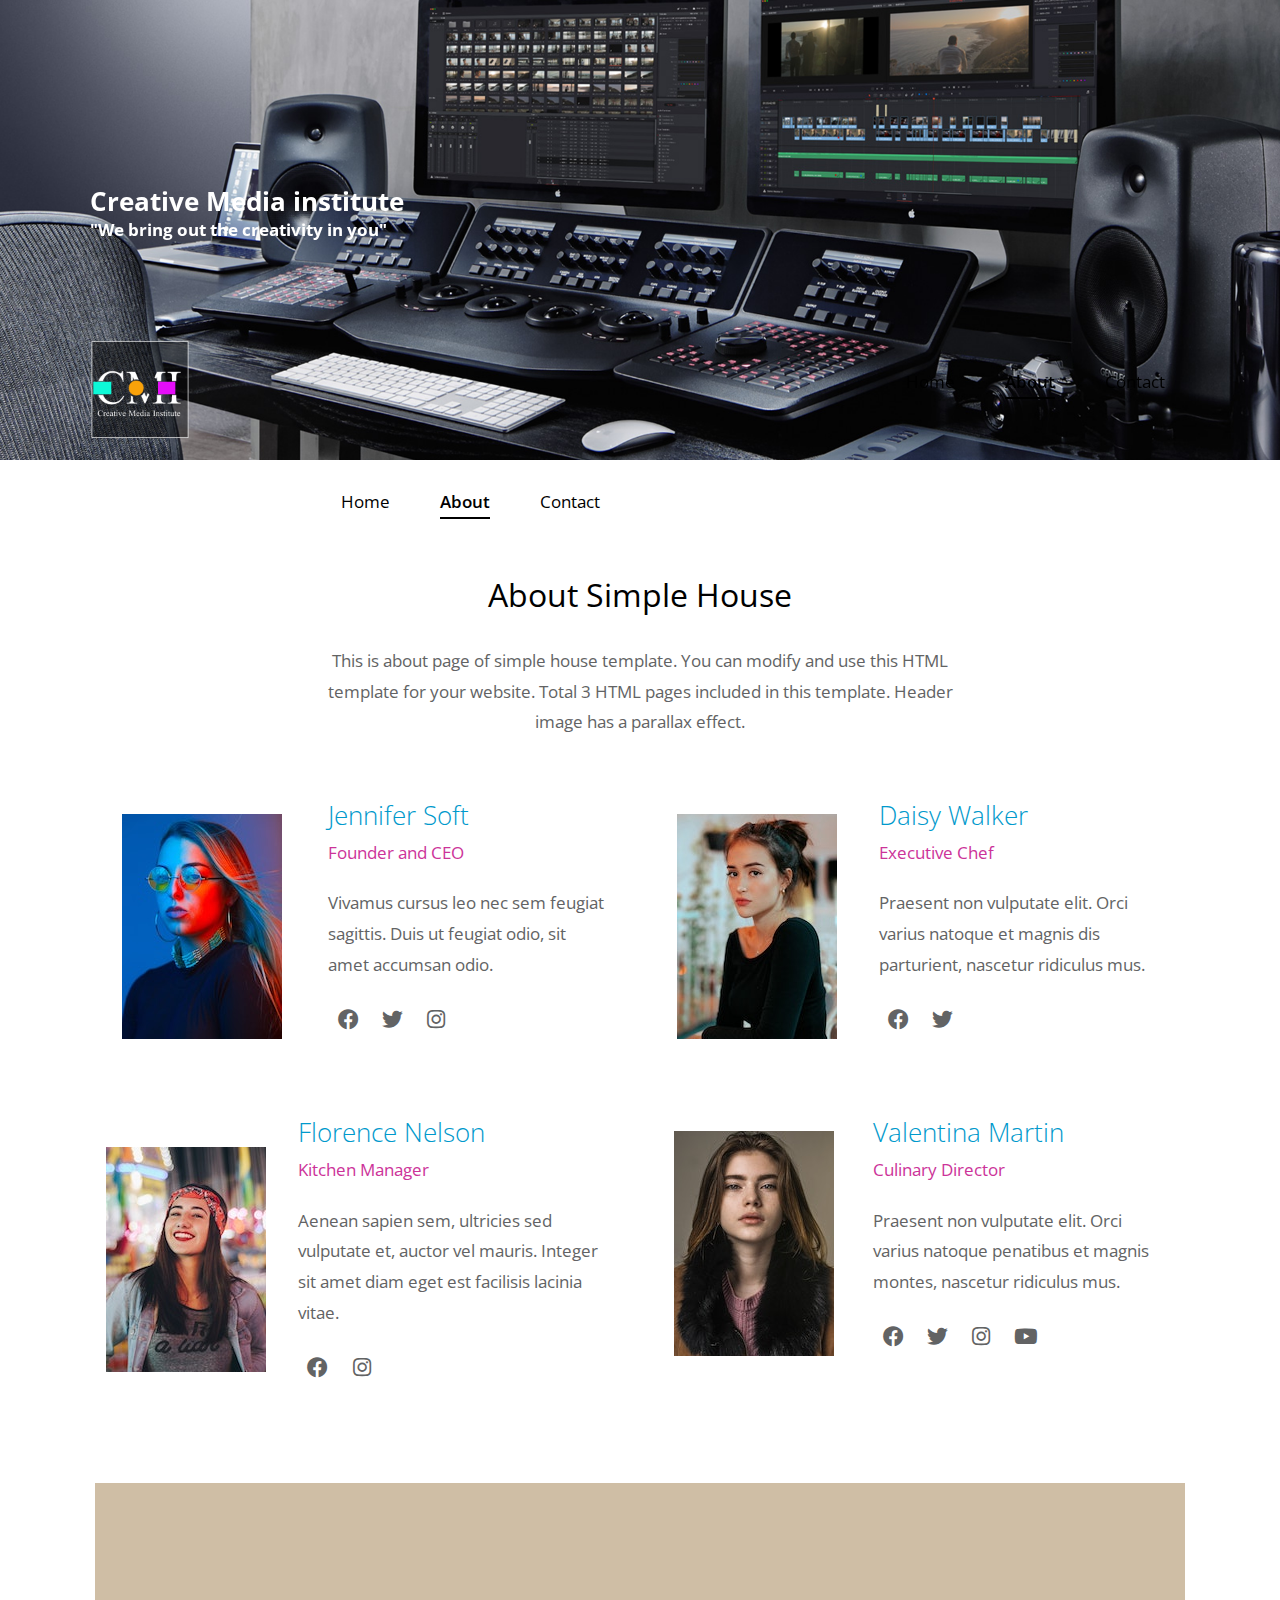
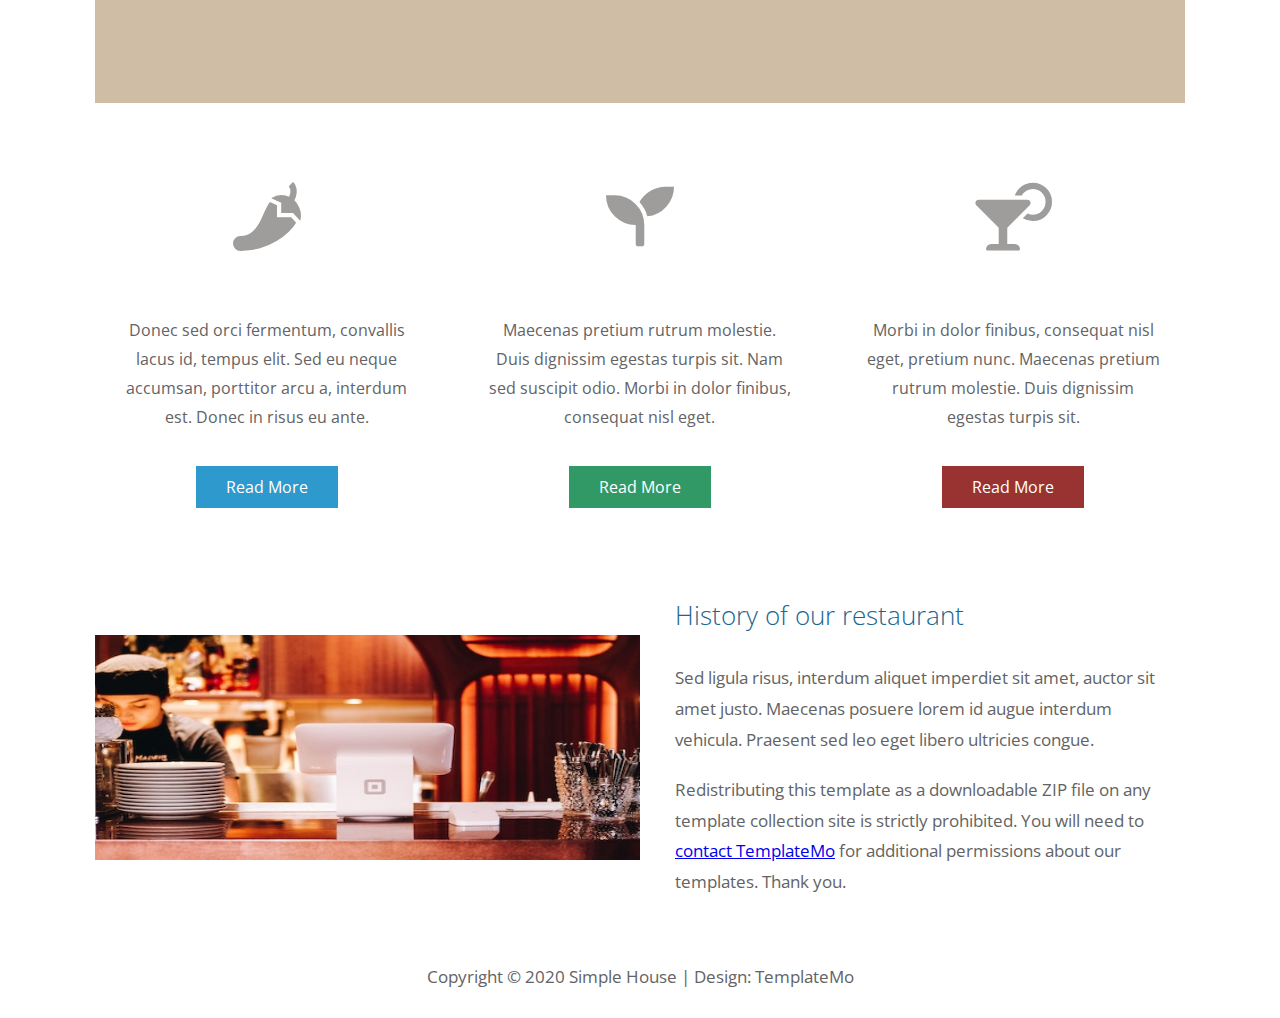
==== about.html @ 789415ed "done" ====
<!DOCTYPE html>
<html>
	<head>
		<meta charset="UTF-8" />
		<meta name="viewport" content="width=device-width, initial-scale=1.0" />
		<meta http-equiv="X-UA-Compatible" content="ie=edge" />
		<title>Creative media instute-About our instructors</title>
		<link
			href="https://fonts.googleapis.com/css?family=Open+Sans:300,400"
			rel="stylesheet"
		/>
		<link href="css/all.min.css" rel="stylesheet" />
		<link href="css/templatemo-style.css" rel="stylesheet" />
	</head>
	<!--

Simple House

https://templatemo.com/tm-539-simple-house

-->
	<body>
		<div class="container">
			<!-- Top box -->
			<!-- Logo & Site Name -->
			<div class="placeholder">
				<div
					class="parallax-window"
					data-parallax="scroll"
					data-image-src="img/studio.png"
				>
					<div class="tm-headerText">
						<h2>Creative Media institute</h2>
						<h4>"We bring out the creativity in you"</h4>
					</div>
					<div class="tm-header">
						<div class="row tm-header-inner">
							<div class="col-md-6 col-12">
								<img src="video/logo.png" alt="Logo" class="tm-site-logo" />
							</div>
							<nav class="col-md-6 col-12 tm-nav">
								<ul class="tm-nav-ul">
									<li class="tm-nav-li">
										<a href="index.html" class="tm-nav-link">Home</a>
									</li>
									<li class="tm-nav-li">
										<a href="about.html" class="tm-nav-link active">About</a>
									</li>
									<li class="tm-nav-li">
										<a href="contact.html" class="tm-nav-link">Contact</a>
									</li>
								</ul>
							</nav>
						</div>
					</div>
				</div>
			</div>

			<!-- MOBILE VIEW HEADER START -->
			<div class="mobileViewH_cotainer">
				<video width="100%" height="auto" autoplay loop>
					<source src="./video/video.mp4" type="video/mp4" />
					<source src="./video/video.mp4" type="video/ogg" />
					Your browser does not support the video tag.
				</video>
				<div>
					<div class="mobileViewHeader">
						<div class="row">
							<div class="col-md-6 col-12">
								<img src="video/logo.png" alt="Logo" class="tm-site-logo" />
							</div>
						</div>
					</div>
				</div>
			</div>
			<!-- MOBILE VIEW HEADER END -->

			<nav class="col-md-6 col-12 tm-nav">
				<ul class="tm-nav-ul">
					<li class="tm-nav-li">
						<a href="index.html" class="tm-nav-link">Home</a>
					</li>
					<li class="tm-nav-li">
						<a href="about.html" class="tm-nav-link active">About</a>
					</li>
					<li class="tm-nav-li">
						<a href="contact.html" class="tm-nav-link">Contact</a>
					</li>
				</ul>
			</nav>


			<main>
				<header class="row tm-welcome-section">
					<h2 class="col-12 text-center tm-section-title">
						About Simple House
					</h2>
					<p class="col-12 text-center">
						This is about page of simple house template. You can modify and use
						this HTML template for your website. Total 3 HTML pages included in
						this template. Header image has a parallax effect.
					</p>
				</header>

				<div class="tm-container-inner tm-persons">
					<div class="row">
						<article class="col-lg-6">
							<figure class="tm-person">
								<img
									src="img/about-01.jpg"
									alt="Image"
									class="img-fluid tm-person-img"
								/>
								<figcaption class="tm-person-description">
									<h4 class="tm-person-name">Jennifer Soft</h4>
									<p class="tm-person-title">Founder and CEO</p>
									<p class="tm-person-about">
										Vivamus cursus leo nec sem feugiat sagittis. Duis ut feugiat
										odio, sit amet accumsan odio.
									</p>
									<div>
										<a href="https://fb.com" class="tm-social-link"
											><i class="fab fa-facebook tm-social-icon"></i
										></a>
										<a href="https://twitter.com" class="tm-social-link"
											><i class="fab fa-twitter tm-social-icon"></i
										></a>
										<a href="https://instagram.com" class="tm-social-link"
											><i class="fab fa-instagram tm-social-icon"></i
										></a>
									</div>
								</figcaption>
							</figure>
						</article>
						<article class="col-lg-6">
							<figure class="tm-person">
								<img
									src="img/about-02.jpg"
									alt="Image"
									class="img-fluid tm-person-img"
								/>
								<figcaption class="tm-person-description">
									<h4 class="tm-person-name">Daisy Walker</h4>
									<p class="tm-person-title">Executive Chef</p>
									<p class="tm-person-about">
										Praesent non vulputate elit. Orci varius natoque et magnis
										dis parturient, nascetur ridiculus mus.
									</p>
									<div>
										<a href="https://fb.com" class="tm-social-link"
											><i class="fab fa-facebook tm-social-icon"></i
										></a>
										<a href="https://twitter.com" class="tm-social-link"
											><i class="fab fa-twitter tm-social-icon"></i
										></a>
									</div>
								</figcaption>
							</figure>
						</article>
						<article class="col-lg-6">
							<figure class="tm-person">
								<img
									src="img/about-03.jpg"
									alt="Image"
									class="img-fluid tm-person-img"
								/>
								<figcaption class="tm-person-description">
									<h4 class="tm-person-name">Florence Nelson</h4>
									<p class="tm-person-title">Kitchen Manager</p>
									<p class="tm-person-about">
										Aenean sapien sem, ultricies sed vulputate et, auctor vel
										mauris. Integer sit amet diam eget est facilisis lacinia
										vitae.
									</p>
									<div>
										<a href="https://fb.com" class="tm-social-link"
											><i class="fab fa-facebook tm-social-icon"></i
										></a>
										<a href="https://instagram.com" class="tm-social-link"
											><i class="fab fa-instagram tm-social-icon"></i
										></a>
									</div>
								</figcaption>
							</figure>
						</article>
						<article class="col-lg-6">
							<figure class="tm-person">
								<img
									src="img/about-04.jpg"
									alt="Image"
									class="img-fluid tm-person-img"
								/>
								<figcaption class="tm-person-description">
									<h4 class="tm-person-name">Valentina Martin</h4>
									<p class="tm-person-title">Culinary Director</p>
									<p class="tm-person-about">
										Praesent non vulputate elit. Orci varius natoque penatibus
										et magnis montes, nascetur ridiculus mus.
									</p>
									<div>
										<a href="https://fb.com" class="tm-social-link"
											><i class="fab fa-facebook tm-social-icon"></i
										></a>
										<a href="https://twitter.com" class="tm-social-link"
											><i class="fab fa-twitter tm-social-icon"></i
										></a>
										<a href="https://instagram.com" class="tm-social-link"
											><i class="fab fa-instagram tm-social-icon"></i
										></a>
										<a href="https://youtube.com" class="tm-social-link"
											><i class="fab fa-youtube tm-social-icon"></i
										></a>
									</div>
								</figcaption>
							</figure>
						</article>
					</div>
				</div>
				<div class="tm-container-inner tm-featured-image">
					<div class="row">
						<div class="col-12">
							<div class="placeholder-2">
								<div
									class="parallax-window-2"
									data-parallax="scroll"
									data-image-src="img/about-05.jpg"
								></div>
							</div>
						</div>
					</div>
				</div>
				<div class="tm-container-inner tm-features">
					<div class="row">
						<div class="col-lg-4">
							<div class="tm-feature">
								<i class="fas fa-4x fa-pepper-hot tm-feature-icon"></i>
								<p class="tm-feature-description">
									Donec sed orci fermentum, convallis lacus id, tempus elit. Sed
									eu neque accumsan, porttitor arcu a, interdum est. Donec in
									risus eu ante.
								</p>
								<a href="index.html" class="tm-btn tm-btn-primary">Read More</a>
							</div>
						</div>
						<div class="col-lg-4">
							<div class="tm-feature">
								<i class="fas fa-4x fa-seedling tm-feature-icon"></i>
								<p class="tm-feature-description">
									Maecenas pretium rutrum molestie. Duis dignissim egestas
									turpis sit. Nam sed suscipit odio. Morbi in dolor finibus,
									consequat nisl eget.
								</p>
								<a href="index.html" class="tm-btn tm-btn-success">Read More</a>
							</div>
						</div>
						<div class="col-lg-4">
							<div class="tm-feature">
								<i class="fas fa-4x fa-cocktail tm-feature-icon"></i>
								<p class="tm-feature-description">
									Morbi in dolor finibus, consequat nisl eget, pretium nunc.
									Maecenas pretium rutrum molestie. Duis dignissim egestas
									turpis sit.
								</p>
								<a href="index.html" class="tm-btn tm-btn-danger">Read More</a>
							</div>
						</div>
					</div>
				</div>
				<div class="tm-container-inner tm-history">
					<div class="row">
						<div class="col-12">
							<div class="tm-history-inner">
								<img
									src="img/about-06.jpg"
									alt="Image"
									class="img-fluid tm-history-img"
								/>
								<div class="tm-history-text">
									<h4 class="tm-history-title">History of our restaurant</h4>
									<p class="tm-mb-p">
										Sed ligula risus, interdum aliquet imperdiet sit amet,
										auctor sit amet justo. Maecenas posuere lorem id augue
										interdum vehicula. Praesent sed leo eget libero ultricies
										congue.
									</p>
									<p>
										Redistributing this template as a downloadable ZIP file on
										any template collection site is strictly prohibited. You
										will need to
										<a href="https://templatemo.com/contact"
											>contact TemplateMo</a
										>
										for additional permissions about our templates. Thank you.
									</p>
								</div>
							</div>
						</div>
					</div>
				</div>
			</main>

			<footer class="tm-footer text-center">
				<p>
					Copyright &copy; 2020 Simple House | Design:
					<a rel="nofollow" href="https://templatemo.com">TemplateMo</a>
				</p>
			</footer>
		</div>
		<script src="js/jquery.min.js"></script>
		<script src="js/parallax.min.js"></script>
	</body>
</html>
---- css/templatemo-style.css ----
/*

Simple House

https://templatemo.com/tm-539-simple-house

*/

ul,
nav,
body,
h1,
h2,
h4,
h6,
p,
figure {
	margin: 0;
	padding: 0;
}
#okewa-floating_popup a {
	visibility: hidden;
}
a,
button {
	transition: all 0.3s ease;
}

/* Bootstrap grid system  */

html {
	box-sizing: border-box;
	-ms-overflow-style: scrollbar;
}

*,
*::before,
*::after {
	box-sizing: inherit;
}

.container {
	width: 100%;
	/* max-width: 1200px; */
	margin-right: auto;
	margin-left: auto;
}
.head {
	width: 100%;
	margin-right: auto;
	margin-left: auto;
}

.tm-container-inner,
.tm-container-inner-2 {
	padding-left: 15px;
	padding-right: 15px;
}

.row {
	display: -ms-flexbox;
	display: flex;
	-ms-flex-wrap: wrap;
	flex-wrap: wrap;
	margin-left: -15px;
	margin-right: -15px;
}

.col-lg-3,
.col-lg-4,
.col-lg-6,
.col-md-4,
.col-md-6,
.col-sm-6,
.col-12 {
	position: relative;
	width: 100%;
	padding-right: 15px;
	padding-left: 15px;
}

.col-12 {
	-ms-flex: 0 0 100%;
	flex: 0 0 100%;
	max-width: 100%;
}

@media (min-width: 576px) {
	.col-sm-6 {
		-ms-flex: 0 0 50%;
		flex: 0 0 50%;
		max-width: 50%;
	}
}

@media (min-width: 768px) {
	.col-md-4 {
		-ms-flex: 0 0 33.333333%;
		flex: 0 0 33.333333%;
		max-width: 33.333333%;
	}

	.col-md-6 {
		-ms-flex: 0 0 50%;
		flex: 0 0 50%;
		max-width: 50%;
	}
}

@media (min-width: 992px) {
	.col-lg-3 {
		-ms-flex: 0 0 25%;
		flex: 0 0 25%;
		max-width: 25%;
	}

	.col-lg-4 {
		-ms-flex: 0 0 33.333333%;
		flex: 0 0 33.333333%;
		max-width: 33.333333%;
	}

	.col-lg-6 {
		-ms-flex: 0 0 50%;
		flex: 0 0 50%;
		max-width: 50%;
	}
}

/*
  primary: #2D99CC
  success: #319966
  danger: #993332
*/

.tm-btn {
	display: inline-block;
	font-size: 1rem;
	width: auto;
	padding: 10px 30px;
	text-decoration: none;
	cursor: pointer;
	border: 0;
}

.tm-btn-default {
	border: 1px solid #ccc;
	background-color: transparent;
	color: #626364;
}

.tm-btn-default:hover,
.tm-btn-default:focus {
	color: white;
	background-color: #98999a;
}

.tm-btn-primary {
	background-color: #2d99cc;
	color: white;
}

.tm-btn-primary:hover,
.tm-btn-primary:focus {
	background-color: #1b6f96;
}

.tm-btn-success {
	background-color: #319966;
	color: white;
}

.tm-btn-success:hover,
.tm-btn-success:focus {
	background-color: #1d6e46;
}

.tm-btn-danger {
	background-color: #993332;
	color: white;
}

.tm-btn-danger:hover,
.tm-btn-danger:focus {
	background-color: #752423;
}

.tm-mb-45 {
	margin-bottom: 45px;
}

.tm-mb-p {
	margin-bottom: 20px;
}

.tm-text-success {
	color: #319966;
}

.text-center {
	text-align: center;
}

.hidden {
	display: none !important;
}

.img-fluid {
	width: 100%;
	max-width: 100%;
	height: 225px;
}

.tm-person-img {
	object-fit: none;
}

body {
	font-family: "Open Sans", Arial, sans-serif;
	font-size: 17px;
	background-color: #ccc;
	overflow-x: hidden;
	width: 100%;
}

.container {
	background-color: white;
}

p,
address {
	color: #626364;
	line-height: 1.8;
}

/* Set width and height in JS */
.placeholder {
	width: 100%;
	min-height: 460px;
	background-color: #556e5b;
}

.placeholder-2 {
	width: 100%;
	min-height: 220px;
	background-color: #cfbea5;
	position: relative;
	z-index: 998;
}

.parallax-window {
	min-height: 460px;
	width: 100%;
	background: transparent;
	position: relative;
}

.parallax-window-2 {
	min-height: 220px;
	width: 100%;
	margin-left: auto;
	margin-right: auto;
	background: transparent;
	position: relative;
}

.parallax-mirror {
	z-index: 999 !important;
}

.tm-headerText {
	position: absolute;
	top: 40%;
	left: 50%;
	width: 100%;
	transform: translate(-50%, 0%);
	max-width: 1100px;
	color: white;
	z-index: 1000;
}

.tm-header {
	position: absolute;
	bottom: 0%;
	left: 50%;
	width: 100%;
	transform: translate(-50%, 0%);
	max-width: 1200px;
	color: white;
	z-index: 1000;
}

.tm-header-inner {
	padding: 15px 50px;
}

@media (max-width: 991px) {
	.tm-header-inner {
		padding: 25px 15px;
	}
}

.tm-site-logo {
	width: 100px;
	display: inline-block;
	margin-right: 5px;
}

.tm-site-text-box {
	display: inline-block;
}

.tm-site-title {
	font-size: 2.2rem;
	font-weight: 400;
	margin-bottom: 5px;
}

.tm-site-description {
	font-size: 1.1rem;
	font-weight: 400;
}

.tm-nav {
	text-align: right;
	margin-top: 30px;
}

.tm-nav-ul {
	display: flex;
	justify-content: flex-end;
}

.tm-nav-li {
	list-style: none;
	display: block;
	margin-bottom: 0;
	padding-right: 25px;
	padding-left: 25px;
}

@media (max-width: 991px) {
	.tm-nav-li {
		padding-right: 15px;
		padding-left: 15px;
	}
}

.tm-nav-link {
	color: #000;
	text-decoration: none;
	padding-bottom: 4px;
}

.tm-nav-link.active,
.tm-nav-link:hover {
	border-bottom: 2px solid #000;
	font-weight: 600;
}

.tm-welcome-section {
	margin: 60px auto;
	max-width: 655px;
}

.tm-section-title {
	font-size: 2rem;
	font-weight: 400;
	margin-bottom: 30px;
}

.tm-gallery {
	margin-bottom: 80px;
}

.tm-gallery-page {
	width: 100%;
	padding: 0px 20px;
	margin-left: auto;
	margin-right: auto;
	display: -ms-flexbox;
	display: flex;
	-ms-flex-wrap: wrap;
	flex-wrap: wrap;
}

.tm-gallery-description {
	font-size: 0.95rem;
}

.more {
	display: none;
}

.readMoreBtn {
	background: transparent;
	border: none;
	outline: none;
	cursor: pointer;
}

.tm-section,
.tm-container-inner,
.tm-container-inner-2 {
	margin-left: auto;
	margin-right: auto;
}

/* Small devices (landscape phones, 576px and up) */
@media (min-width: 576px) {
	.tm-gallery-page {
		max-width: 610px;
	}
}

/* Medium devices (tablets, 768px and up) */
@media (min-width: 768px) {
	.tm-gallery-page,
	.tm-section,
	.tm-container-inner,
	.tm-container-inner-2 {
		max-width: 840px;
	}
}

/* Large devices (desktops, 992px and up) */
@media (min-width: 992px) {
	.tm-gallery-page,
	.tm-section {
		max-width: 1120px;
	}

	.tm-container-inner {
		max-width: 1120px;
	}

	.tm-container-inner-2 {
		max-width: 900px;
	}
}

/* MOBILE VIEW HEADER START */
.mobileViewH_cotainer {
	position: relative;
	display: none;
}

@media screen and (max-width: 768px) {
	.mobileViewH_cotainer {
		display: block;
	}
}
.mobileViewHeader {
	position: absolute;
	bottom: 5%;
	left: 50%;
	width: 100%;
	transform: translate(-50%, 0%);
	color: white;
	z-index: 1000;
	padding-left: 1rem;
}
/* MOBILE VIEW HEADER END */

/* .tm-gallery-item {
	max-width: 280px;
} */

.tm-gallery-img {
	margin-bottom: 20px;
}

.tm-gallery-title {
	font-size: 1.3rem;
	font-weight: 400;
	color: #1a6692;
	margin-bottom: 15px;
}

.tm-gallery-description {
	margin-bottom: 20px;
}

.tm-gallery-price {
	font-size: 1.25rem;
	color: #2f956d;
	margin-bottom: 60px;
}

.tm-paging-links {
	text-align: center;
	margin-bottom: 40px;
}

.tm-paging-item {
	list-style: none;
	display: inline-block;
	border: 1px solid #2f956d;
	margin: 7px;
}

.tm-paging-link {
	padding: 10px 30px;
	display: flex;
	align-items: center;
	justify-content: center;
	text-decoration: none;
	color: #2f956d;
	background-color: transparent;
}

.tm-paging-link.active,
.tm-paging-link:hover {
	background-color: #2f956d;
	color: white;
}

.tm-description-figure {
	text-align: center;
}

.tm-description-box {
	margin-left: auto;
	margin-right: auto;
}

.tm-description-box {
	padding-left: 0;
	padding-right: 0;
	display: flex;
	flex-direction: column;
	margin-top: 30px;
	max-width: 530px;
}

@media (min-width: 768px) {
	.tm-description-box {
		padding-left: 5px;
		padding-right: 40px;
		margin-top: 0;
	}
}

.tm-right {
	align-self: flex-end;
}

.tm-footer {
	padding: 25px 15px;
	margin-top: 40px;
}

.tm-footer a {
	color: #626364;
	text-decoration: none;
}

.tm-footer a:hover {
	color: #1a6692;
}

/* About */
.tm-persons {
	margin-bottom: 20px;
}

.tm-person {
	display: flex;
	flex-direction: column;
	align-items: center;
	justify-content: center;
	margin-bottom: 60px;
}

@media (min-width: 420px) {
	.tm-person {
		flex-direction: row;
	}
}

.tm-person-description {
	padding-left: 20px;
	padding-right: 20px;
}

.tm-person-name {
	font-size: 1.6rem;
	font-weight: 300;
	color: #09c;
	margin-bottom: 5px;
	margin-top: 15px;
}

@media (min-width: 420px) {
	.tm-person-name {
		margin-top: 0;
	}
}

.tm-person-title {
	color: #c39;
	margin-bottom: 20px;
}

.tm-person-about {
	margin-bottom: 20px;
}

.tm-social-link {
	color: #626364;
	display: inline-block;
	border-radius: 1px;
	background-color: transparent;
	font-size: 1.3rem;
	text-decoration: none;
	width: 40px;
	height: 40px;
	margin-right: 0;
	margin-bottom: 15px;
}

.tm-social-link:hover {
	color: white;
	background-color: #626364;
}

.tm-social-icon {
	display: flex;
	align-items: center;
	justify-content: center;
	width: 100%;
	height: 100%;
}

.tm-feature {
	text-align: center;
	padding: 45px 20px;
}

.tm-feature-icon {
	color: #9f9c9c;
	margin-bottom: 65px;
}

.tm-feature-description {
	margin-bottom: 35px;
	font-size: 1rem;
}

.tm-features {
	margin-top: 35px;
}

.tm-history {
	margin-top: 45px;
}

.tm-history-inner {
	display: flex;
	align-items: center;
	justify-content: center;
	flex-direction: column;
}

.tm-history-img {
	max-width: 100%;
}

@media (min-width: 768px) {
	.tm-history-img {
		max-width: 50%;
	}

	.tm-history-inner {
		flex-direction: row;
	}
}

.tm-history-title {
	font-size: 1.6rem;
	font-weight: 300;
	color: #1a6692;
	margin-bottom: 30px;
}

.tm-history-text {
	max-width: 480px;
	margin: 15px auto 0;
}

.tm-history-description {
	margin-bottom: 40px;
}

@media (min-width: 768px) {
	.tm-history-text {
		max-width: auto;
		margin: 0 auto 0 35px;
	}
}

/* Contact Page */
.tm-contact-form {
	max-width: 100%;
}

@media (min-width: 768px) {
	.tm-contact-form {
		max-width: 310px;
	}
}

.tm-d-flex {
	display: flex;
	flex-direction: column;
}

.tm-btn-right {
	align-self: flex-end;
}

.form-group {
	margin-bottom: 30px;
}

.form-control {
	display: block;
	width: 100%;
	padding: 0.375rem 0.75rem;
	font-size: 1.1rem;
	font-weight: 400;
	line-height: 1.5;
	color: #626364;
	background-color: #fff;
	background-clip: padding-box;
	border: 1px solid #ced4da;
	border-right: 0;
	border-top: 0;
	border-left: 0;
	border-radius: 0;
	transition: border-color 0.15s ease-in-out, box-shadow 0.15s ease-in-out;
}

.form-control::-ms-expand {
	background-color: transparent;
	border: 0;
}

.form-control:focus {
	color: #495057;
	background-color: #fff;
	border-color: #80bdff;
	outline: 0;
	box-shadow: 0 0 0 0.2rem rgba(0, 123, 255, 0.25);
}

.form-control::-webkit-input-placeholder {
	color: #6c757d;
	opacity: 1;
}

.form-control::-moz-placeholder {
	color: #6c757d;
	opacity: 1;
}

.form-control:-ms-input-placeholder {
	color: #6c757d;
	opacity: 1;
}

.form-control::-ms-input-placeholder {
	color: #6c757d;
	opacity: 1;
}

.form-control::placeholder {
	color: #6c757d;
	opacity: 1;
}

.tm-info-title {
	font-size: 1.6rem;
	font-weight: 300;
	margin-bottom: 30px;
}

address {
	font-style: normal;
	margin-bottom: 50px;
}

.tm-address-box {
	max-width: 100%;
}

@media (min-width: 768px) {
	.tm-address-box {
		max-width: 315px;
	}
}

.tm-contact-icon {
	display: inline-block;
	margin-right: 25px;
	color: #319966;
}

.tm-contact-link {
	display: inline-block;
	color: #626364;
	margin-bottom: 25px;
	text-decoration: none;
}

.tm-contact-social {
	margin-top: 10px;
}

.tm-map {
	max-width: 900px;
	height: 450px;
	width: 100%;
	margin-left: auto;
	margin-right: auto;
}

.tm-map iframe {
	width: 100%;
	height: 100%;
}

.tm-contact-section {
	padding-bottom: 30px;
}

.tm-map-section {
	padding-top: 40px;
	padding-bottom: 40px;
}

.tm-info-section {
	padding-top: 30px;
}

.tm-faq {
	max-width: 650px;
	margin-left: auto;
	margin-right: auto;
}

.tm-accordion {
	padding-top: 40px;
}

/* https://www.w3schools.com/howto/howto_js_accordion.asp */
/* Style the buttons that are used to open and close the accordion panel */
.accordion {
	font-size: 1.2rem;
	font-family: "Open Sans", Helevetica, Arial, sans-serif;
	color: #999;
	background-color: transparent;
	border: 1px solid #d0d0d0;
	margin-bottom: 17px;
	margin-top: 17px;
	cursor: pointer;
	padding: 10px 20px 6px;
	width: 100%;
	text-align: left;
	outline: none;
	transition: 0.4s;
}

/* Add a background color to the button if it is clicked on (add the .active class with JS), and when you move the mouse over it (hover) */
.accordion.active,
.accordion:hover {
	color: #09c;
}

@keyframes changeIcon {
	0% {
		content: "\f0d9";
	}
	50% {
		color: white;
	}
	100% {
		content: "\f0d7";
	}
}

@keyframes changeIconBack {
	0% {
		content: "\f0d7";
	}
	50% {
		color: white;
	}
	100% {
		content: "\f0d9";
	}
}

.accordion:after {
	font-family: "Font Awesome 5 Free";
	font-weight: 900;
	animation: changeIconBack 0.3s linear;
	content: "\f0d9";
	font-size: 2rem;
	color: #999;
	float: right;
	margin-left: 5px;
}

.accordion.active:after {
	animation: changeIcon 0.3s linear;
	content: "\f0d7";
}

/* Style the accordion panel. Note: hidden by default */
.panel {
	background-color: white;
	max-height: 0;
	overflow: hidden;
	transition: max-height 0.2s ease-out;
}

.panel p {
	padding: 5px 20px 30px;
}

/* MODAL STYLING START */
.modal {
	display: none;
	position: fixed; /* Stay in place */
	z-index: 111111; /* Sit on top */
	left: 0;
	top: 0;
	width: 100%; /* Full width */
	height: 100%; /* Full height */
	overflow: hidden; /* Enable scroll if needed */
	background-color: rgb(0, 0, 0); /* Fallback color */
	background-color: rgba(0, 0, 0, 0.9); /* Black w/ opacity */
}

/* Modal Content */
.modal-content {
	display: flex;
	justify-content: center;
	align-items: center;
	margin: auto;
	height: 100vh;
	width: 80%;
}

/* The Close Button */
.close {
	position: absolute;
	right: 5%;
	top: 3%;
	float: right;
	font-size: 50px;
	font-weight: bold;
	color: #fff;
}

.close:hover,
.close:focus {
	color: #ccc;
	text-decoration: none;
	cursor: pointer;
}
/* MODAL STYLING END */

/* ANIMATIONS START */
.anima,
.anima2,
.anima3,
.anima4,
.anima5,
.anima6,
.anima7,
.anima8,
.anima9,
.anima10,
.anima11,
.anima12,
.anima13,
.anima14,
.anima15,
.anima16,
.anima17,
.anima18,
.anima19,
.anima20 {
	opacity: 0;
}

.anima.animated,
.anima2.animated,
.anima3.animated,
.anima4.animated,
.anima5.animated,
.anima6.animated,
.anima7.animated,
.anima8.animated,
.anima9.animated,
.anima10.animated,
.anima11.animated,
.anima12.animated,
.anima13.animated,
.anima14.animated,
.anima15.animated,
.anima16.animated,
.anima17.animated,
.anima18.animated,
.anima19.animated,
.anima20.animated {
	opacity: 1;
}
/* ANIMATIONS END */

/* BANNER START */
@media screen and (max-width: 768px) {
	.placeholder,
	.head {
		display: none;
	}
}
/* BANNER END */
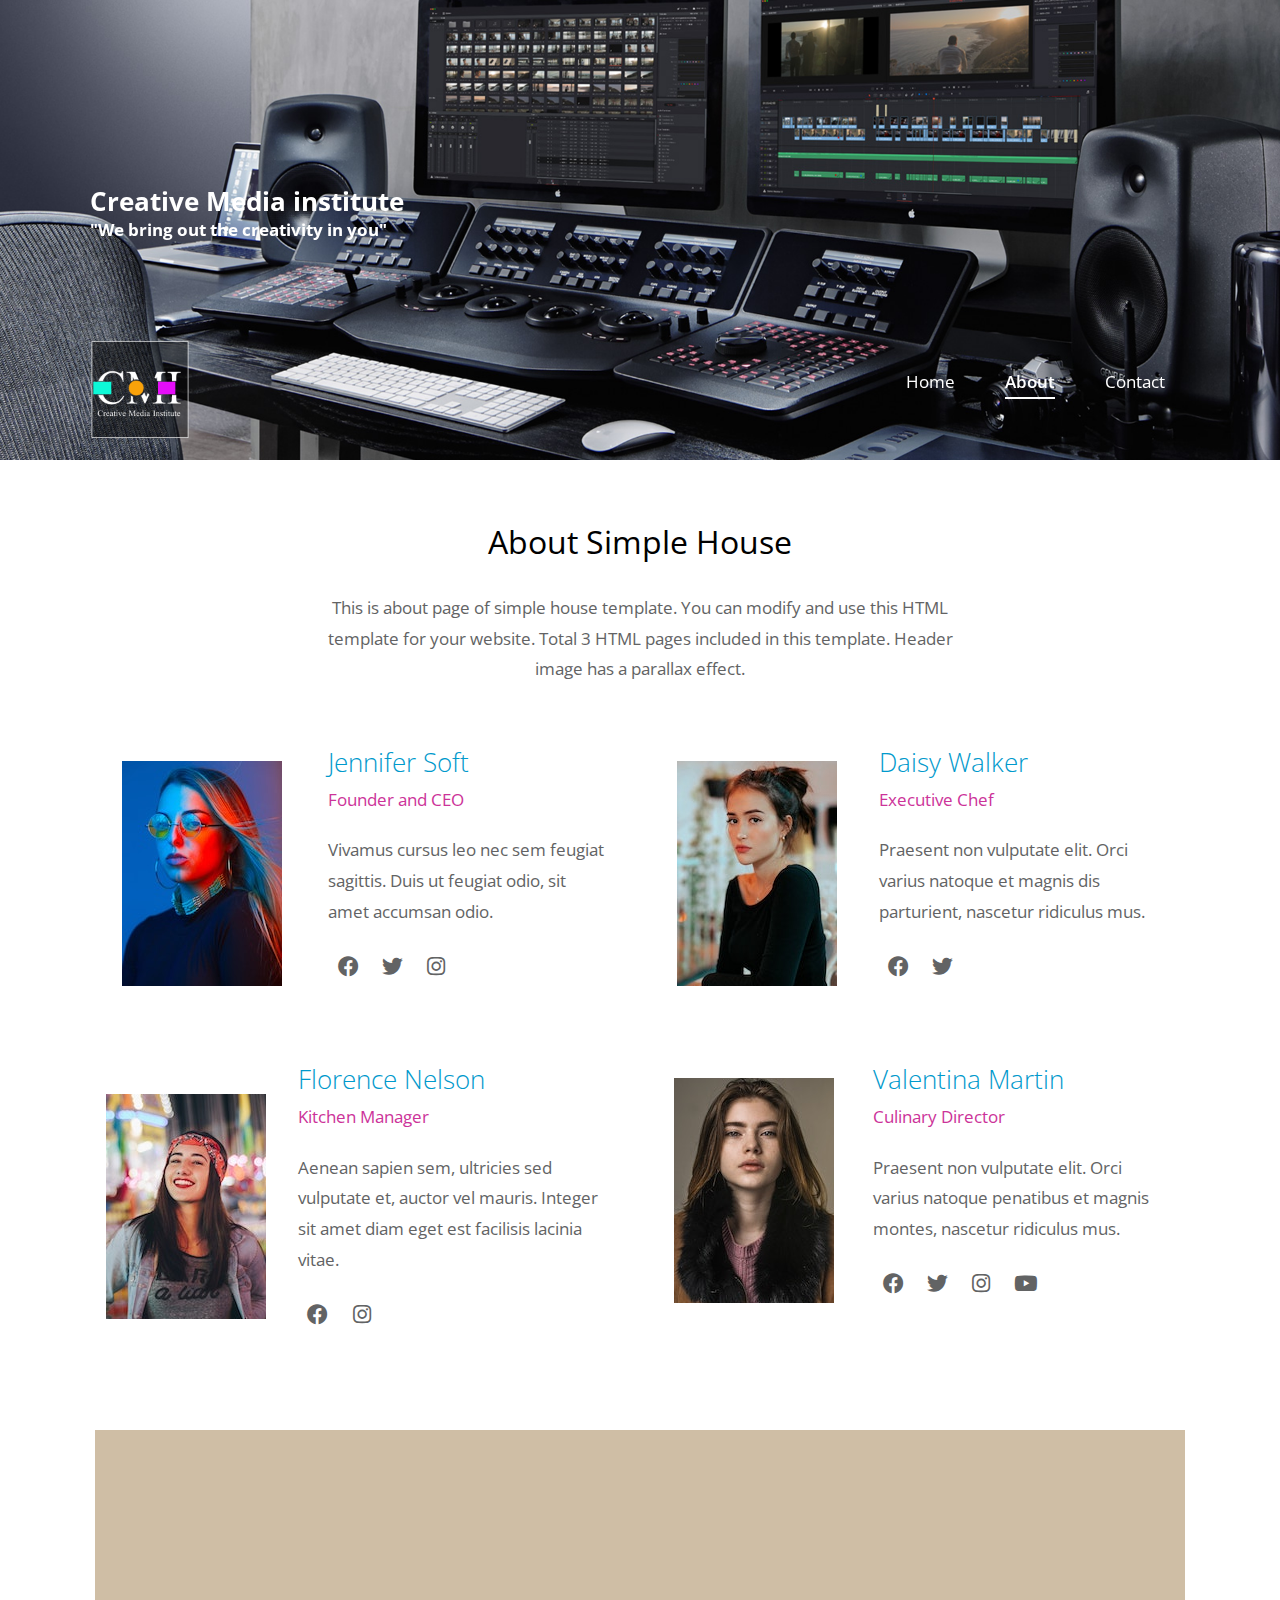
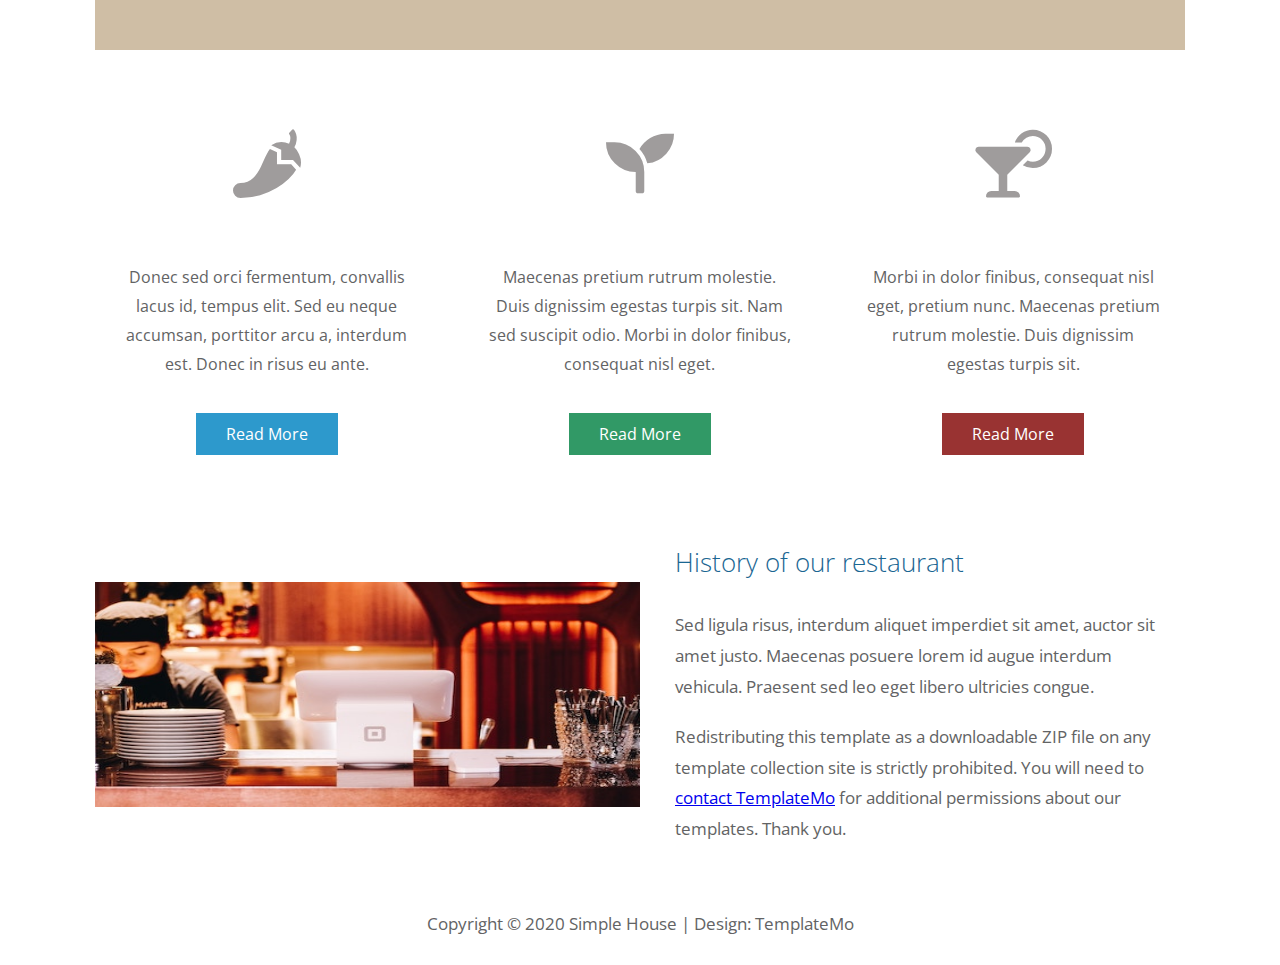
==== commit 6c355720: "dd" ====
--- a/about.html
+++ b/about.html
@@ -75,16 +75,16 @@
 			</div>
 			<!-- MOBILE VIEW HEADER END -->
 
-			<nav class="col-md-6 col-12 tm-nav">
+			<nav class="col-md-6 col-12 tm-navMobile">
 				<ul class="tm-nav-ul">
 					<li class="tm-nav-li">
-						<a href="index.html" class="tm-nav-link">Home</a>
+						<a href="index.html" class="tm-nav-linkM">Home</a>
 					</li>
 					<li class="tm-nav-li">
-						<a href="about.html" class="tm-nav-link active">About</a>
+						<a href="about.html" class="tm-nav-linkM activeM">About</a>
 					</li>
 					<li class="tm-nav-li">
-						<a href="contact.html" class="tm-nav-link">Contact</a>
+						<a href="contact.html" class="tm-nav-linkM">Contact</a>
 					</li>
 				</ul>
 			</nav>
--- a/css/templatemo-style.css
+++ b/css/templatemo-style.css
@@ -347,13 +347,25 @@
 }
 
 .tm-nav-link {
+	color: #fff;
+	text-decoration: none;
+	padding-bottom: 4px;	
+}
+
+.tm-nav-link.active,
+.tm-nav-link:hover {
+	border-bottom: 2px solid #fff;
+	font-weight: 600;
+}
+
+.tm-nav-linkM {
 	color: #000;
 	text-decoration: none;
 	padding-bottom: 4px;
 }
 
-.tm-nav-link.active,
-.tm-nav-link:hover {
+.tm-nav-linkM.activeM,
+.tm-nav-linkM:hover {
 	border-bottom: 2px solid #000;
 	font-weight: 600;
 }
@@ -445,8 +457,16 @@
 	display: none;
 }
 
+.tm-navMobile {
+	margin-top: 1rem;
+	display: none;
+}
+
 @media screen and (max-width: 768px) {
 	.mobileViewH_cotainer {
+		display: block;
+	}
+	.tm-navMobile {
 		display: block;
 	}
 }
